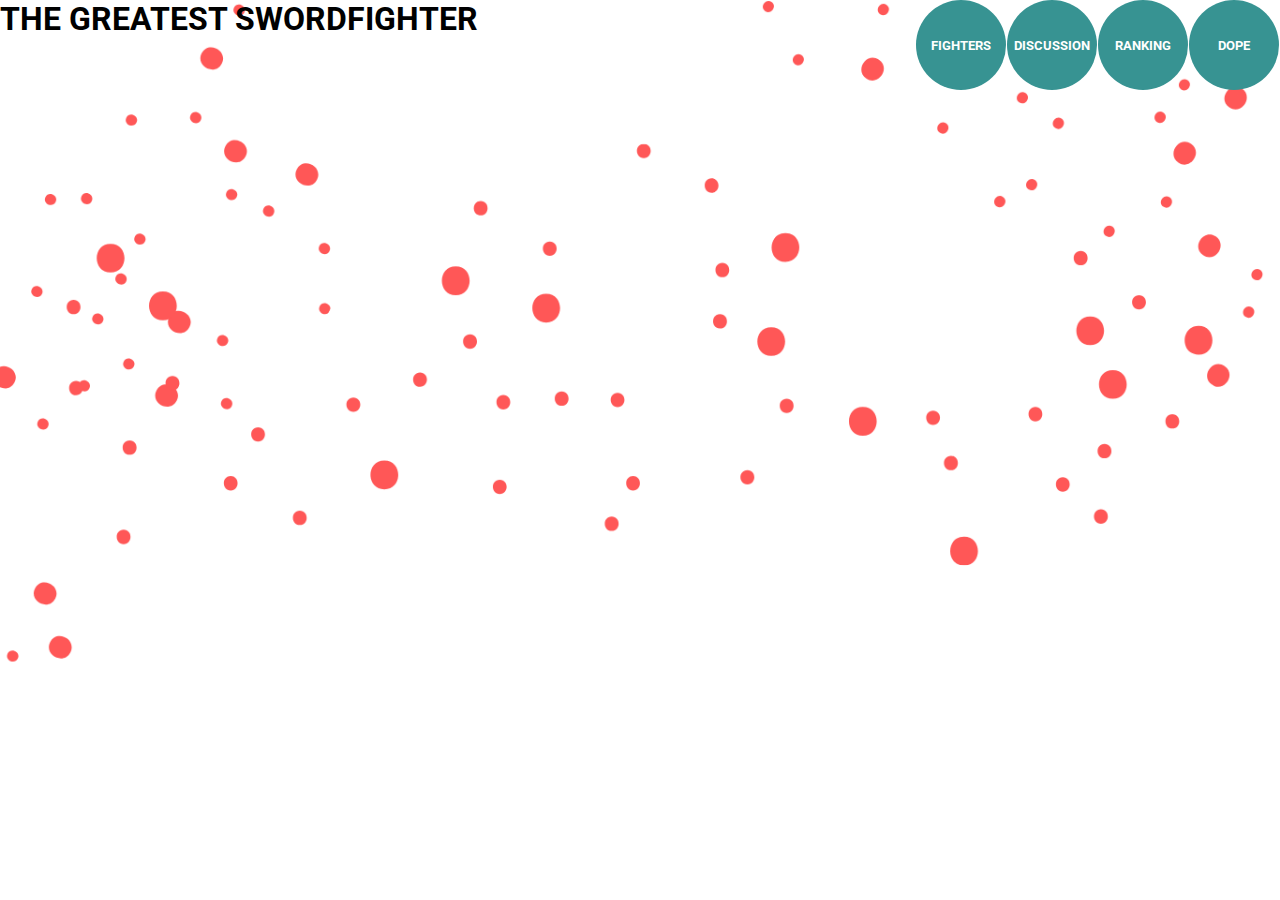
==== index.html @ bbe6ace2 "Created header with logo and circle navbar, styled in main.css  to be used on all pages." ====
<!DOCTYPE html>
<html lang="en">
<head>
    <meta charset="UTF-8">
    <meta http-equiv="X-UA-Compatible" content="IE=edge">
    <meta name="viewport" content="width=device-width, initial-scale=1.0">
    <meta name="description" content="A community webspace aimed at naming the greatest fictional swordfighters">
    <meta name="keywords" content="swordfighter, swordsmen, ranking, rating, anime, manga, forum, discussion">
    <link rel="stylesheet" href="assets/css/main.css">
    <title>The Greatest Swordfighter</title>
</head>
<body>
    <header>
        <h1 id="logo">THE GREATEST SWORDFIGHTER</h1>
        <nav>
            <ul id="nav-bar">
                <li>
                    <a href="index.html">
                        <div class="nav-item">
                            <h2>dope</h2>
                        </div>
                    </a>
                </li>
                <li>
                    <a href="ranking.html">
                        <div class="nav-item">
                            <h2>ranking</h2>
                        </div>
                    </a>
                </li>
                <li>
                    <a href="discussion.html">
                        <div class="nav-item">
                            <h2>discussion</h2>
                        </div>
                    </a>
                </li>
                <li>
                    <a href="index.html">
                        <div class="nav-item">
                            <h2>fighters</h2>
                        </div>
                        
                    </a>
                </li>
            </ul>
        </nav>
    </header>
</body>
</html>
---- assets/css/main.css ----
@import url('https://fonts.googleapis.com/css2?family=Archivo&family=Roboto:wght@300&display=swap');

* {
    padding:0;
    margin:0;
    border:none;
}
body {
    font-family: Roboto;
    background-image: url("../images/thegreatestbackground.png");
    background-size: cover;
    background-repeat: no-repeat;
    overflow-y: hidden;
}
#logo {
    float:left;
}
#nav-bar li {
    list-style-type: none;
}
.nav-item {
    float: right;
    margin-right:1px;
    text-transform: uppercase;
    background-color:#379392;
    height:90px;
    width:90px;
    border-radius: 50%;
    text-align: center;
}
.nav-item h2 {
    font-size: smaller;
    color:white;
    border-radius: 3px;
    margin-top: 38px;
}
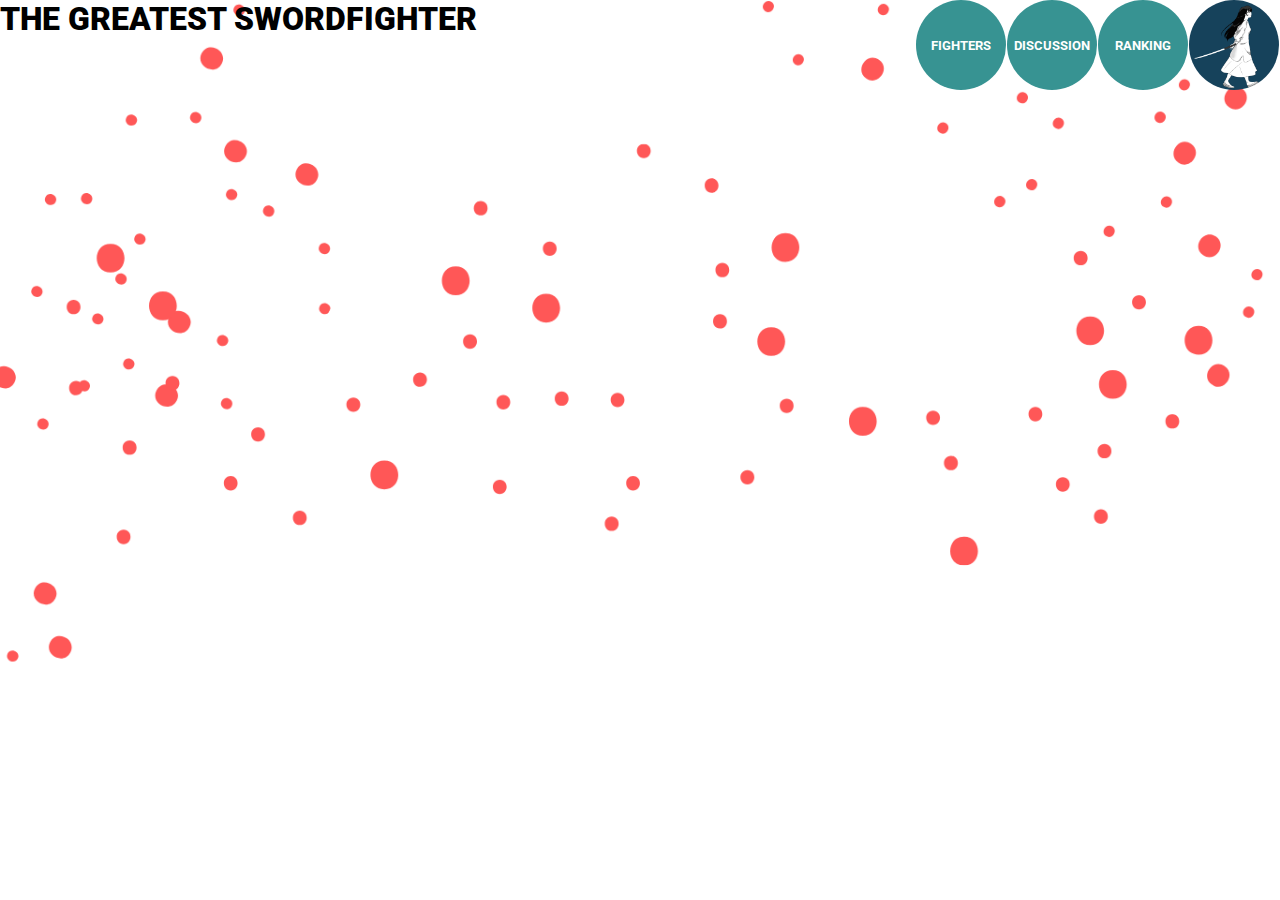
==== commit af74323f: "upload girlwithsword.png to images folderand added im to navbar." ====
--- a/index.html
+++ b/index.html
@@ -11,13 +11,12 @@
 </head>
 <body>
     <header>
-        <h1 id="logo">THE GREATEST SWORDFIGHTER</h1>
+        <h1 id="logo"><strong>THE GREATEST SWORDFIGHTER</strong></h1>
         <nav>
             <ul id="nav-bar">
                 <li>
                     <a href="index.html">
-                        <div class="nav-item">
-                            <h2>dope</h2>
+                        <div class="nav-item" id="girl-with-sword">
                         </div>
                     </a>
                 </li>
--- a/assets/css/main.css
+++ b/assets/css/main.css
@@ -5,6 +5,7 @@
     margin:0;
     border:none;
 }
+
 body {
     font-family: Roboto;
     background-image: url("../images/thegreatestbackground.png");
@@ -12,12 +13,16 @@
     background-repeat: no-repeat;
     overflow-y: hidden;
 }
+
 #logo {
     float:left;
+    font: size 400px;
 }
+
 #nav-bar li {
     list-style-type: none;
 }
+
 .nav-item {
     float: right;
     margin-right:1px;
@@ -28,10 +33,14 @@
     border-radius: 50%;
     text-align: center;
 }
+
 .nav-item h2 {
     font-size: smaller;
     color:white;
     border-radius: 3px;
     margin-top: 38px;
 }
-
+#girl-with-sword {
+    background-image: url("../images/girlwithsword.png");
+    background-size: cover;
+}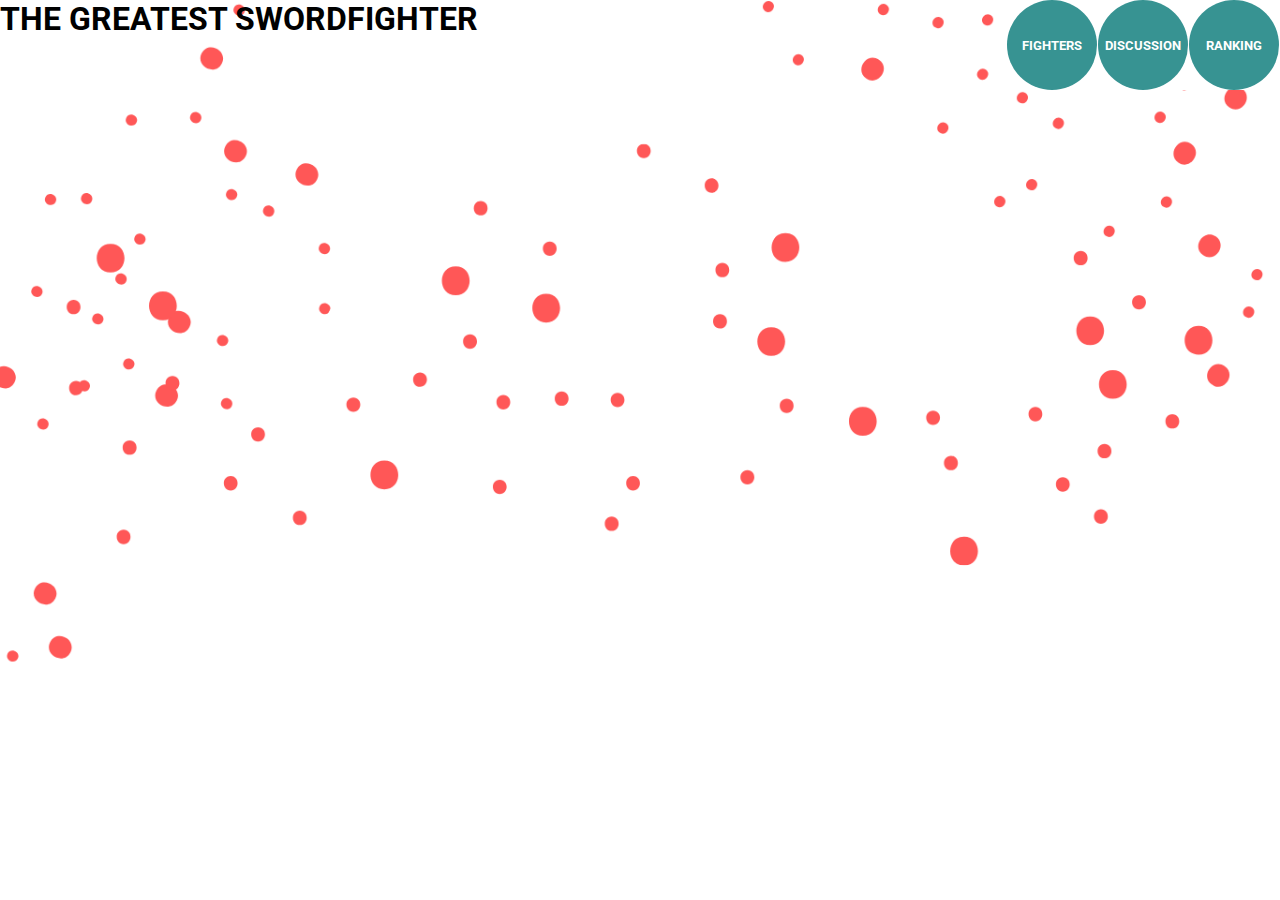
==== commit 70823dbf: "Wrapped nav-bar in containerdiv to fix positions av bubbles. Removed girlwithsword due to graphic de" ====
--- a/index.html
+++ b/index.html
@@ -11,38 +11,33 @@
 </head>
 <body>
     <header>
-        <h1 id="logo"><strong>THE GREATEST SWORDFIGHTER</strong></h1>
+        <h1 id="logo">THE GREATEST SWORDFIGHTER</h1>
         <nav>
-            <ul id="nav-bar">
-                <li>
-                    <a href="index.html">
-                        <div class="nav-item" id="girl-with-sword">
-                        </div>
-                    </a>
-                </li>
-                <li>
-                    <a href="ranking.html">
-                        <div class="nav-item">
-                            <h2>ranking</h2>
-                        </div>
-                    </a>
-                </li>
-                <li>
-                    <a href="discussion.html">
-                        <div class="nav-item">
-                            <h2>discussion</h2>
-                        </div>
-                    </a>
-                </li>
-                <li>
-                    <a href="index.html">
-                        <div class="nav-item">
-                            <h2>fighters</h2>
-                        </div>
-                        
-                    </a>
-                </li>
-            </ul>
+            <div id="navbar-container">
+                <ul id="nav-bar">
+                    <li>
+                        <a href="ranking.html">
+                            <div class="nav-item">
+                                <h2>ranking</h2>
+                            </div>
+                        </a>
+                    </li>
+                    <li>
+                        <a href="discussion.html">
+                            <div class="nav-item">
+                                <h2>discussion</h2>
+                            </div>
+                        </a>
+                    </li>
+                    <li>
+                        <a href="index.html">
+                            <div class="nav-item">
+                                <h2>fighters</h2>
+                            </div>
+                        </a>
+                    </li>
+                </ul>
+            </div>
         </nav>
     </header>
 </body>
--- a/assets/css/main.css
+++ b/assets/css/main.css
@@ -19,8 +19,14 @@
     font: size 400px;
 }
 
+#navbar-container {
+    background:white;
+    float:right;
+}
+
 #nav-bar li {
     list-style-type: none;
+    display:inline;
 }
 
 .nav-item {
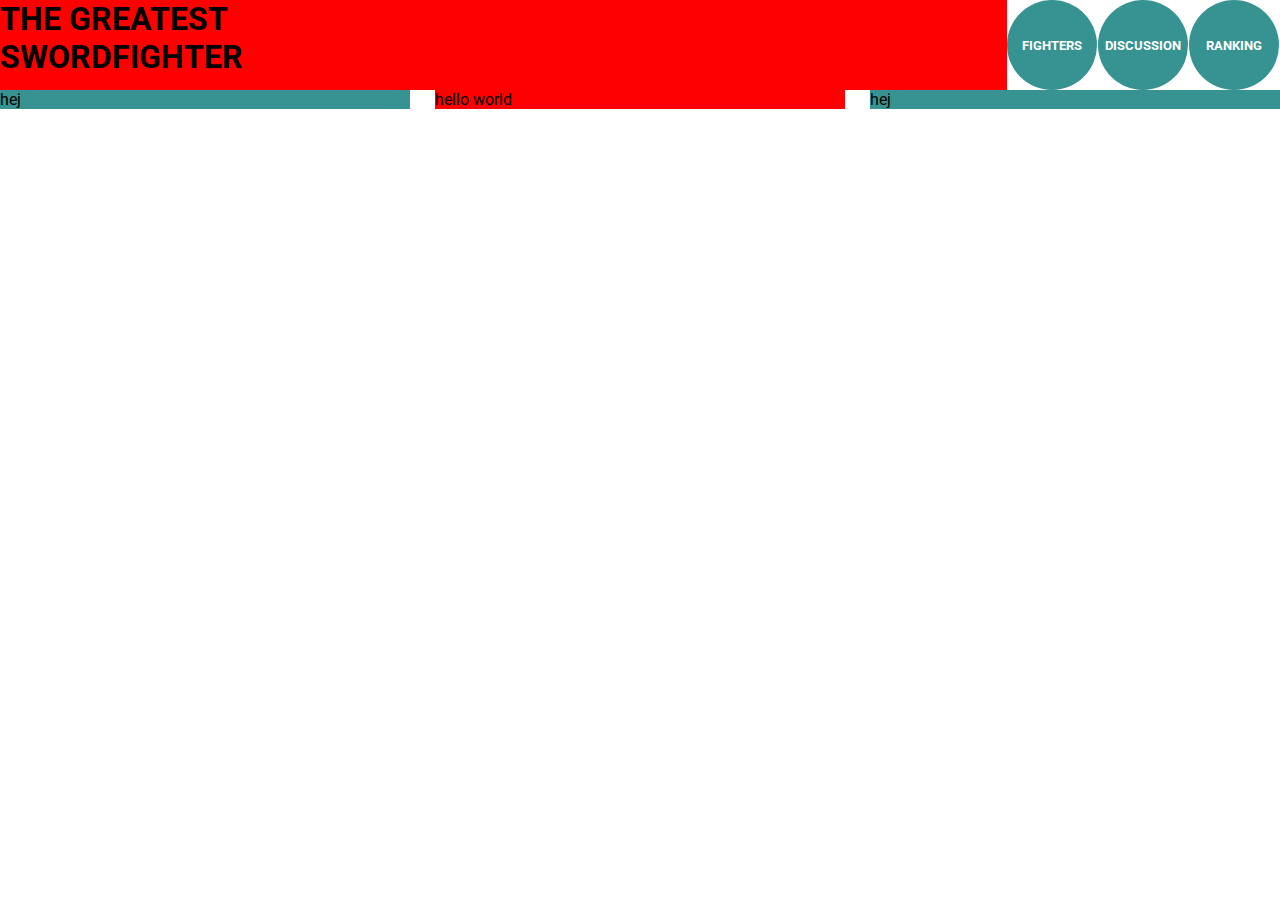
==== commit 91e0cded: "Created basic structure for section to display page-content. Positioning and sizing of lefter center" ====
--- a/index.html
+++ b/index.html
@@ -11,34 +11,43 @@
 </head>
 <body>
     <header>
-        <h1 id="logo">THE GREATEST SWORDFIGHTER</h1>
-        <nav>
-            <div id="navbar-container">
-                <ul id="nav-bar">
-                    <li>
-                        <a href="ranking.html">
-                            <div class="nav-item">
-                                <h2>ranking</h2>
-                            </div>
-                        </a>
-                    </li>
-                    <li>
-                        <a href="discussion.html">
-                            <div class="nav-item">
-                                <h2>discussion</h2>
-                            </div>
-                        </a>
-                    </li>
-                    <li>
-                        <a href="index.html">
-                            <div class="nav-item">
-                                <h2>fighters</h2>
-                            </div>
-                        </a>
-                    </li>
-                </ul>
-            </div>
-        </nav>
+        <div id="header-container">
+            <h1 id="logo">THE GREATEST<br>SWORDFIGHTER</h1>
+            <nav>
+                <div id="navbar-container">
+                    <ul id="nav-bar">
+                        <li>
+                            <a href="ranking.html">
+                                <div class="nav-item">
+                                    <h2>ranking</h2>
+                                </div>
+                            </a>
+                        </li>
+                        <li>
+                            <a href="discussion.html">
+                                <div class="nav-item">
+                                    <h2>discussion</h2>
+                                </div>
+                            </a>
+                        </li>
+                        <li>
+                            <a href="index.html">
+                                <div class="nav-item">
+                                    <h2>fighters</h2>
+                                </div>
+                            </a>
+                        </li>
+                    </ul>
+                </div>
+            </nav>
+        </div>
     </header>
+    <section id="page-container">
+        <div id="lefter">hej</div>
+        <div id="righter">hej</div>
+        <div id="centerer">
+            hello world
+        </div>
+    </section>
 </body>
 </html>--- a/assets/css/main.css
+++ b/assets/css/main.css
@@ -8,10 +8,12 @@
 
 body {
     font-family: Roboto;
-    background-image: url("../images/thegreatestbackground.png");
-    background-size: cover;
-    background-repeat: no-repeat;
     overflow-y: hidden;
+}
+
+#header-container {
+    background-color:red;
+    height:90px;
 }
 
 #logo {
@@ -46,7 +48,30 @@
     border-radius: 3px;
     margin-top: 38px;
 }
-#girl-with-sword {
-    background-image: url("../images/girlwithsword.png");
-    background-size: cover;
+#page-container {
+    width:100%;
+    align-items: center;
+}
+#page-content-wrapper {
+    width:800px;
+    height:400px;
+    background-color: aqua;
+    margin: auto;
+}
+#lefter {
+    width:32%;
+    background-color: #379392;
+    float:left;
+
+}
+#righter {
+    width:32%;
+    background-color: #379392;
+    float:right;
+
+}
+#centerer {
+    margin:0 auto;
+    width:32%;
+    background-color: red;
 }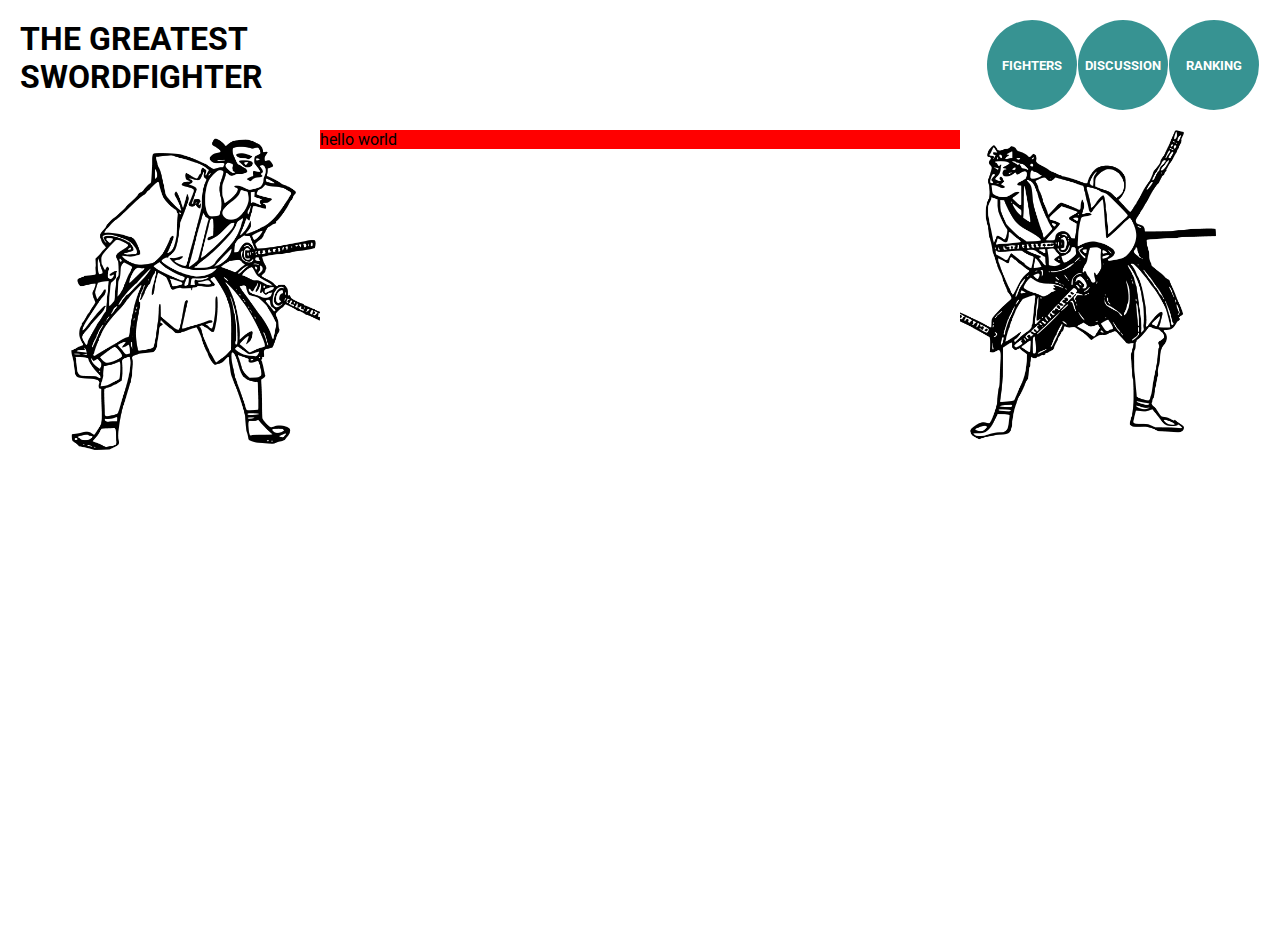
==== commit bd854184: "Added new samurai images for new graphic layout. Fitted main content displayarea in index.html." ====
--- a/index.html
+++ b/index.html
@@ -43,8 +43,8 @@
         </div>
     </header>
     <section id="page-container">
-        <div id="lefter">hej</div>
-        <div id="righter">hej</div>
+        <div id="lefter"></div>
+        <div id="righter"></div>
         <div id="centerer">
             hello world
         </div>
--- a/assets/css/main.css
+++ b/assets/css/main.css
@@ -8,12 +8,12 @@
 
 body {
     font-family: Roboto;
-    overflow-y: hidden;
 }
 
 #header-container {
-    background-color:red;
+    margin: 20px;
     height:90px;
+    overflow:visible;
 }
 
 #logo {
@@ -50,28 +50,26 @@
 }
 #page-container {
     width:100%;
-    align-items: center;
-}
-#page-content-wrapper {
-    width:800px;
-    height:400px;
-    background-color: aqua;
-    margin: auto;
 }
 #lefter {
-    width:32%;
-    background-color: #379392;
+    width:25%;
+    height:800px;
+    background-image: url(../images/leftsamurai.png);
+    background-size: contain;
+    background-repeat: no-repeat;
     float:left;
-
 }
 #righter {
-    width:32%;
-    background-color: #379392;
+    width:25%;
+    height:400px;
+    background-image: url(../images/rightsamurai.png);
+    background-size: contain;
+    background-repeat: no-repeat;
     float:right;
 
 }
 #centerer {
     margin:0 auto;
-    width:32%;
+    width:50%;
     background-color: red;
 }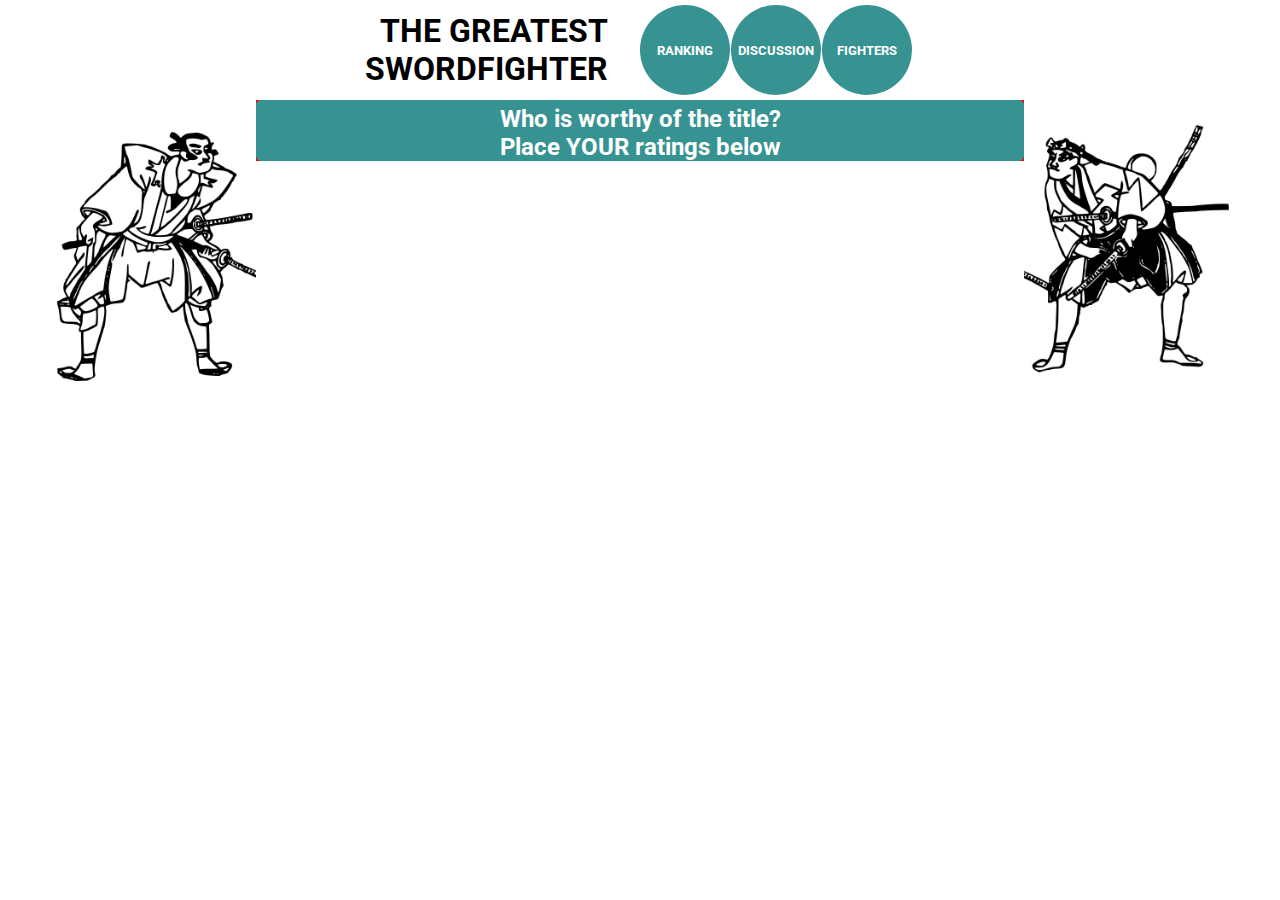
==== commit e3df746c: "New positions for logo and navbar in header to better fit page." ====
--- a/index.html
+++ b/index.html
@@ -12,7 +12,9 @@
 <body>
     <header>
         <div id="header-container">
-            <h1 id="logo">THE GREATEST<br>SWORDFIGHTER</h1>
+            <div id="logo-container">
+                <h1 id="logo">THE GREATEST<br>SWORDFIGHTER</h1>
+            </div>
             <nav>
                 <div id="navbar-container">
                     <ul id="nav-bar">
@@ -46,7 +48,11 @@
         <div id="lefter"></div>
         <div id="righter"></div>
         <div id="centerer">
-            hello world
+            <h2 id="content-area-header">
+                Who is worthy of the title?
+                <br>
+                Place YOUR ratings below
+            </h2>
         </div>
     </section>
 </body>
--- a/assets/css/main.css
+++ b/assets/css/main.css
@@ -8,21 +8,31 @@
 
 body {
     font-family: Roboto;
+    overflow: hidden;
 }
 
 #header-container {
-    margin: 20px;
+    margin: 5px;
     height:90px;
-    overflow:visible;
+}
+
+#logo-container {
+    height:100px;
+    width:50%;
+    float:left;
 }
 
 #logo {
-    float:left;
+    margin-top: 7px;
+    text-align: right;
+    float:right;
     font: size 400px;
+    margin-right: 5%;
 }
 
 #navbar-container {
-    background:white;
+    width:50%;
+    height:100px;
     float:right;
 }
 
@@ -32,7 +42,7 @@
 }
 
 .nav-item {
-    float: right;
+    float: left;
     margin-right:1px;
     text-transform: uppercase;
     background-color:#379392;
@@ -52,24 +62,33 @@
     width:100%;
 }
 #lefter {
-    width:25%;
-    height:800px;
+    width:20%;
+    height:400px;
     background-image: url(../images/leftsamurai.png);
     background-size: contain;
     background-repeat: no-repeat;
     float:left;
+    margin-top: 20px;
 }
 #righter {
-    width:25%;
+    width:20%;
     height:400px;
     background-image: url(../images/rightsamurai.png);
     background-size: contain;
     background-repeat: no-repeat;
     float:right;
+    margin-top: 20px;
 
 }
 #centerer {
     margin:0 auto;
-    width:50%;
+    width:60%;
     background-color: red;
+}
+
+#content-area-header {
+    color:white;
+    text-align: center;
+    background-color: #379392;
+    border-radius: 5px;
 }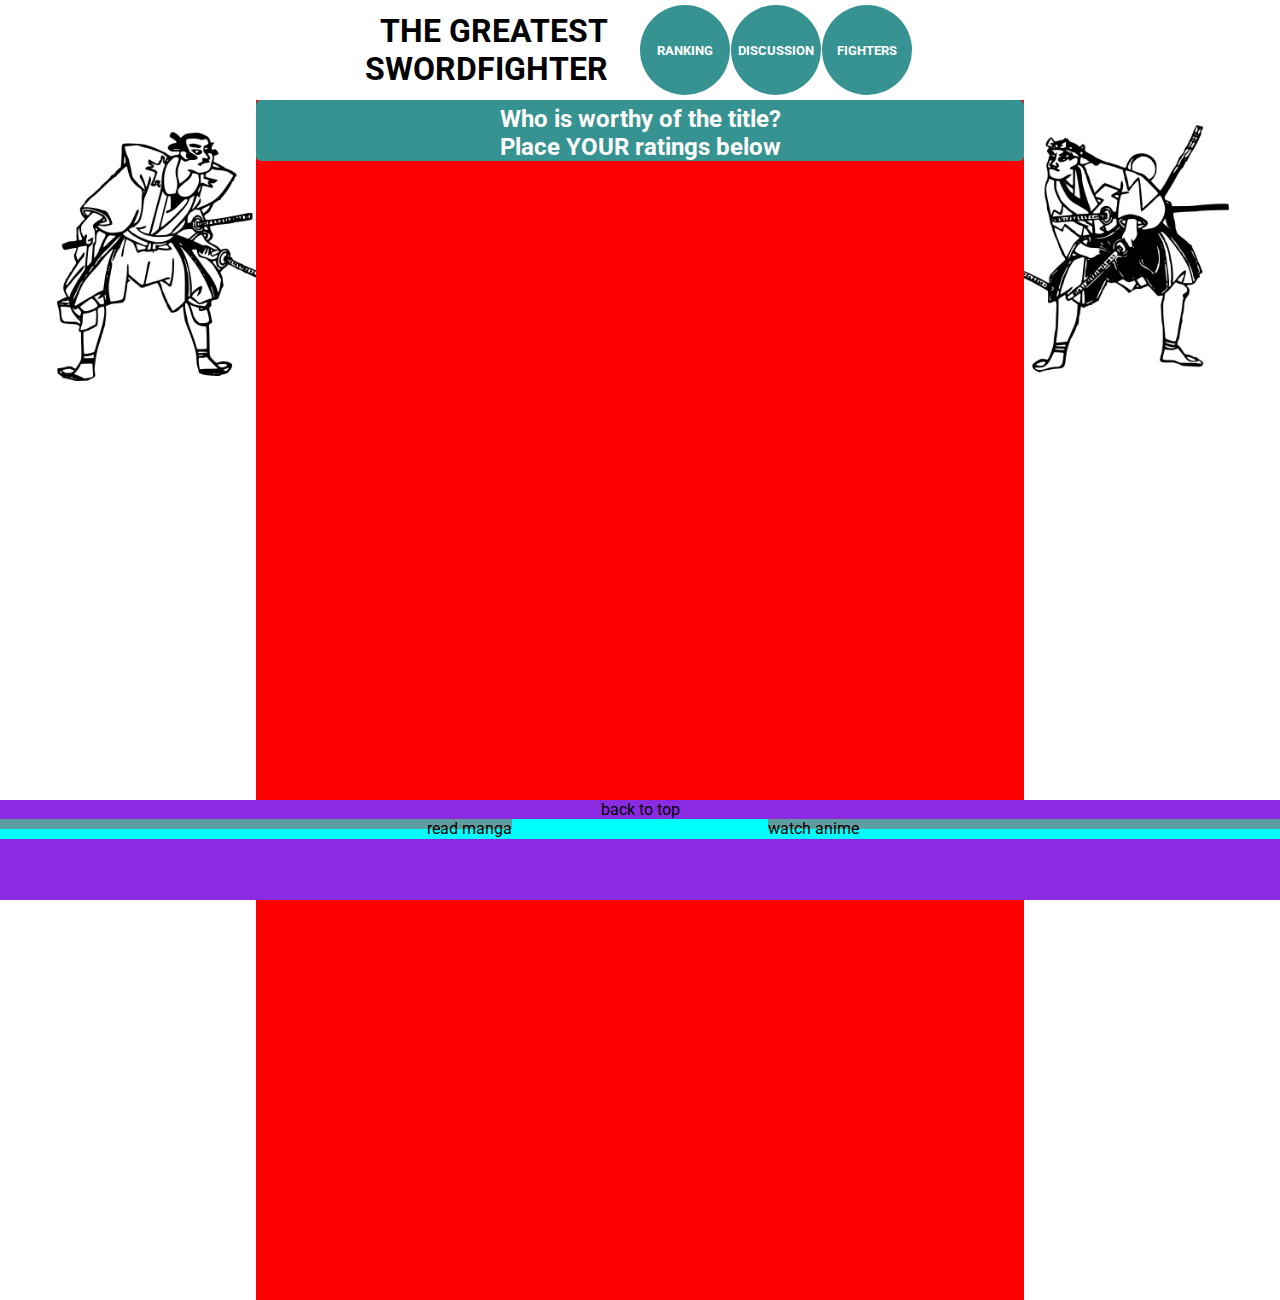
==== commit 943cc928: "Added structure for page footer to work for all pages." ====
--- a/index.html
+++ b/index.html
@@ -55,5 +55,14 @@
             </h2>
         </div>
     </section>
+    <footer>
+        <div id="footer-container">
+            <div id="back-to-top">back to top</div>
+            <div id="footer-link-container">
+                <div id="left-footer">read manga</div>
+                <div id="right-footer">watch anime</div>
+            </div>
+        </div>
+    </footer>
 </body>
 </html>--- a/assets/css/main.css
+++ b/assets/css/main.css
@@ -84,6 +84,7 @@
     margin:0 auto;
     width:60%;
     background-color: red;
+    height:1200px;
 }
 
 #content-area-header {
@@ -91,4 +92,33 @@
     text-align: center;
     background-color: #379392;
     border-radius: 5px;
+}
+
+#footer-container {
+    width:100%;
+    height:100px;
+    background-color: blueviolet;
+    position:absolute;
+    bottom:0;
+    text-align: center;
+}
+#footer-link-container {
+    width:100%;
+    height:20px;
+    background-color: aqua;
+}
+#left-footer {
+    float:left;
+    width:40%;
+    height:10px;
+    background-color:cadetblue;
+    text-align: right;
+}
+
+#right-footer {
+    float:right;
+    width:40%;
+    height:10px;
+    background-color:cadetblue;
+    text-align: left;
 }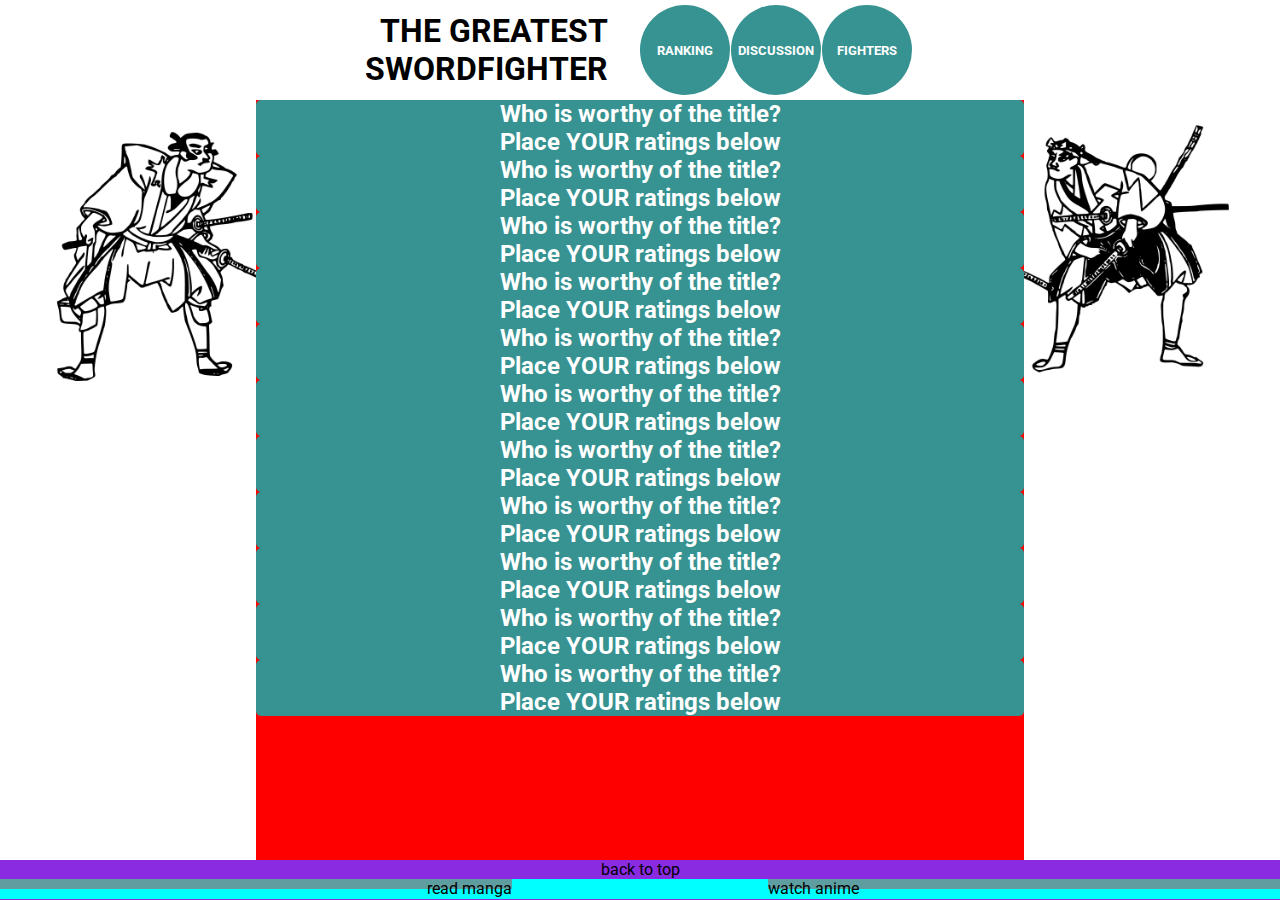
==== commit eda9827e: "Fitted centerer div to wrap all page content in scrolable div." ====
--- a/index.html
+++ b/index.html
@@ -53,6 +53,56 @@
                 <br>
                 Place YOUR ratings below
             </h2>
+            <h2 id="content-area-header">
+                Who is worthy of the title?
+                <br>
+                Place YOUR ratings below
+            </h2>
+            <h2 id="content-area-header">
+                Who is worthy of the title?
+                <br>
+                Place YOUR ratings below
+            </h2>
+            <h2 id="content-area-header">
+                Who is worthy of the title?
+                <br>
+                Place YOUR ratings below
+            </h2>
+            <h2 id="content-area-header">
+                Who is worthy of the title?
+                <br>
+                Place YOUR ratings below
+            </h2>
+            <h2 id="content-area-header">
+                Who is worthy of the title?
+                <br>
+                Place YOUR ratings below
+            </h2>
+            <h2 id="content-area-header">
+                Who is worthy of the title?
+                <br>
+                Place YOUR ratings below
+            </h2>
+            <h2 id="content-area-header">
+                Who is worthy of the title?
+                <br>
+                Place YOUR ratings below
+            </h2>
+            <h2 id="content-area-header">
+                Who is worthy of the title?
+                <br>
+                Place YOUR ratings below
+            </h2>
+            <h2 id="content-area-header">
+                Who is worthy of the title?
+                <br>
+                Place YOUR ratings below
+            </h2>
+            <h2 id="content-area-header">
+                Who is worthy of the title?
+                <br>
+                Place YOUR ratings below
+            </h2>
         </div>
     </section>
     <footer>
--- a/assets/css/main.css
+++ b/assets/css/main.css
@@ -84,7 +84,12 @@
     margin:0 auto;
     width:60%;
     background-color: red;
-    height:1200px;
+    position:absolute;
+    bottom:40px;
+    top:100px;
+    left:20%;
+    right:20%;
+    overflow-y:auto;
 }
 
 #content-area-header {
@@ -96,7 +101,7 @@
 
 #footer-container {
     width:100%;
-    height:100px;
+    height:40px;
     background-color: blueviolet;
     position:absolute;
     bottom:0;
